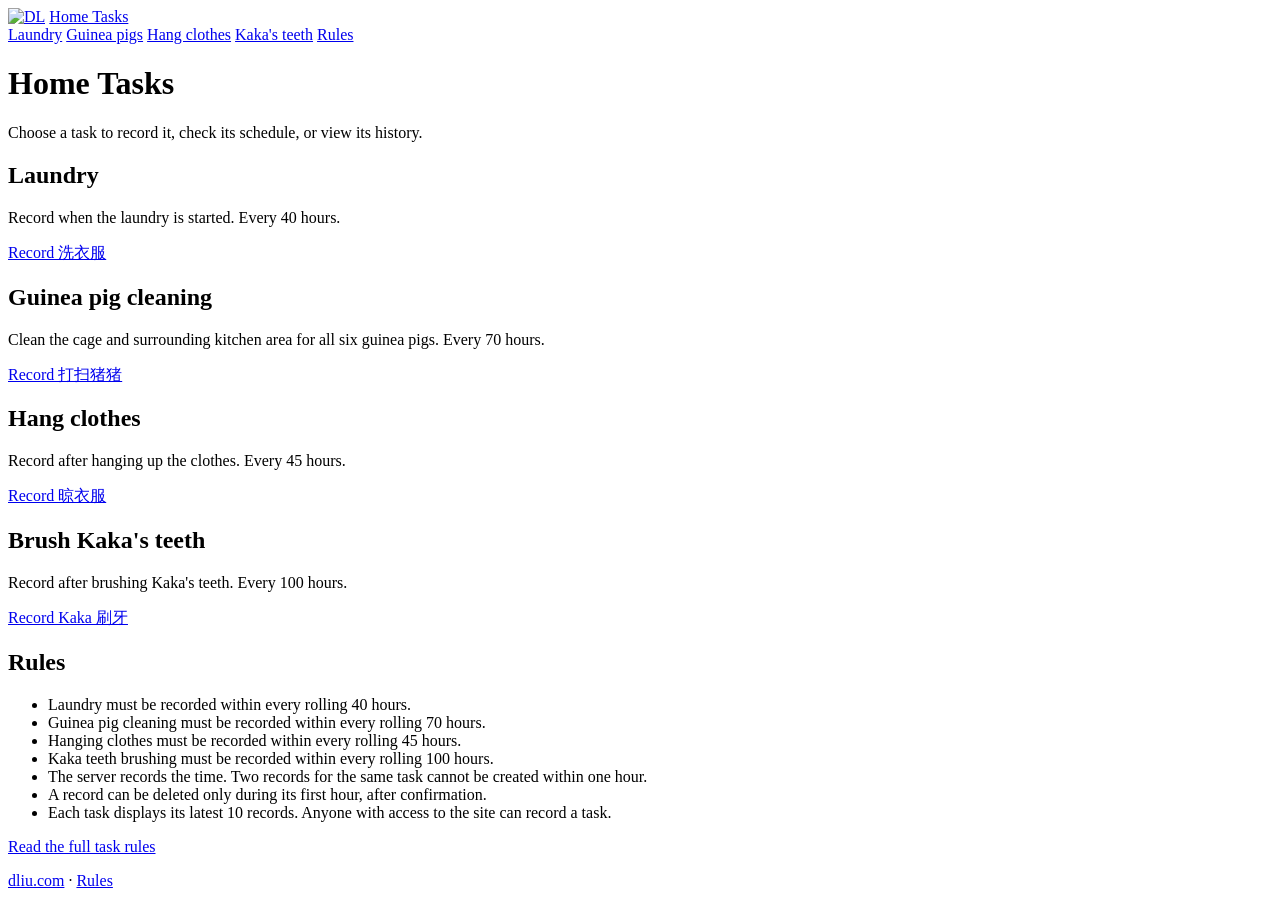
==== src/index.html @ f26dff91 "Replace w3.css with the shared dliu.com UI (dl.css) Every page loads dl.css and the DL favicon and u" ====
<!DOCTYPE html>
<html lang="en">

<head>
    <meta charset="utf-8">
    <meta name="viewport" content="width=device-width, initial-scale=1, viewport-fit=cover">
    <title>Home Tasks</title>
    <link rel="icon" type="image/png" href="https://files.dliu.com/dliu.com/favicon.png">
    <link rel="stylesheet" href="https://files.dliu.com/dliu.com/ui/v1/dl.css">
    <link rel="stylesheet" href="/styles.css">
</head>

<body class="dl-page">
    <header class="dl-header">
        <a class="dl-logo" href="https://dliu.com" aria-label="dliu.com"><img src="https://files.dliu.com/dliu.com/favicon.png" alt="DL" width="32" height="32"></a>
        <a class="dl-brand" href="/">Home Tasks</a>
        <nav class="dl-nav" aria-label="Site">
            <a class="dl-nav-link" href="/laundry.html">Laundry</a>
            <a class="dl-nav-link" href="/guinea-pigs.html">Guinea pigs</a>
            <a class="dl-nav-link" href="/hang-clothes.html">Hang clothes</a>
            <a class="dl-nav-link" href="/kaka-teeth.html">Kaka's teeth</a>
            <a class="dl-nav-link" href="/rules.html">Rules</a>
        </nav>
    </header>
    <main class="dl-main dl-narrow">
        <h1>Home Tasks</h1>

        <p>Choose a task to record it, check its schedule, or view its history.</p>

        <section class="task-grid" aria-label="Home tasks">
            <article class="dl-card task-card">
                <h2>Laundry</h2>
                <p>Record when the laundry is started. Every 40 hours.</p>
                <a class="dl-button dl-button-primary task-record-link" href="/laundry.html">
                    Record 洗衣服
                </a>
            </article>

            <article class="dl-card task-card">
                <h2>Guinea pig cleaning</h2>
                <p>Clean the cage and surrounding kitchen area for all six guinea pigs. Every 70 hours.</p>
                <a class="dl-button dl-button-primary task-record-link" href="/guinea-pigs.html">
                    Record 打扫猪猪
                </a>
            </article>

            <article class="dl-card task-card">
                <h2>Hang clothes</h2>
                <p>Record after hanging up the clothes. Every 45 hours.</p>
                <a class="dl-button dl-button-primary task-record-link" href="/hang-clothes.html">
                    Record 晾衣服
                </a>
            </article>

            <article class="dl-card task-card">
                <h2>Brush Kaka's teeth</h2>
                <p>Record after brushing Kaka's teeth. Every 100 hours.</p>
                <a class="dl-button dl-button-primary task-record-link" href="/kaka-teeth.html">
                    Record Kaka 刷牙
                </a>
            </article>
        </section>

        <section class="dl-card home-rules" aria-labelledby="home-rules-heading">
            <h2 id="home-rules-heading">Rules</h2>
            <ul>
                <li>Laundry must be recorded within every rolling 40 hours.</li>
                <li>Guinea pig cleaning must be recorded within every rolling 70 hours.</li>
                <li>Hanging clothes must be recorded within every rolling 45 hours.</li>
                <li>Kaka teeth brushing must be recorded within every rolling 100 hours.</li>
                <li>The server records the time. Two records for the same task cannot be created within one hour.</li>
                <li>A record can be deleted only during its first hour, after confirmation.</li>
                <li>Each task displays its latest 10 records. Anyone with access to the site can record a task.</li>
            </ul>
            <p><a href="/rules.html">Read the full task rules</a></p>
        </section>
    </main>
    <footer class="dl-footer"><a href="https://dliu.com">dliu.com</a> · <a href="/rules.html">Rules</a></footer>
</body>

</html>
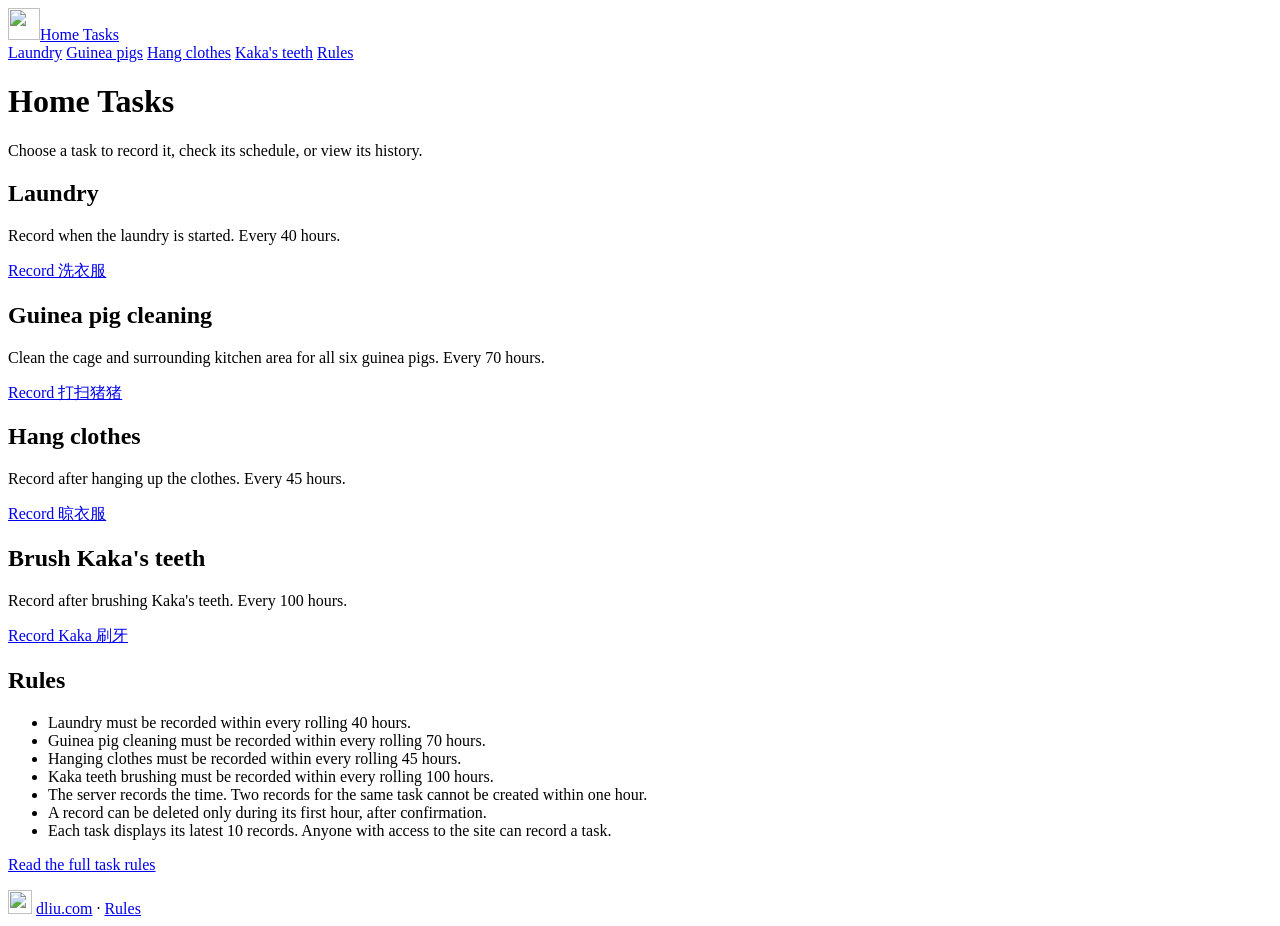
==== commit 2f0b3bf1: "Use the one-link brand and add the DL footer logo Co-authored-by: Copilot App <223556219+Copilot@use" ====
--- a/src/index.html
+++ b/src/index.html
@@ -12,8 +12,7 @@
 
 <body class="dl-page">
     <header class="dl-header">
-        <a class="dl-logo" href="https://dliu.com" aria-label="dliu.com"><img src="https://files.dliu.com/dliu.com/favicon.png" alt="DL" width="32" height="32"></a>
-        <a class="dl-brand" href="/">Home Tasks</a>
+        <a class="dl-brand" href="/"><img class="dl-logo" src="https://files.dliu.com/dliu.com/favicon.png" alt="" width="32" height="32">Home Tasks</a>
         <nav class="dl-nav" aria-label="Site">
             <a class="dl-nav-link" href="/laundry.html">Laundry</a>
             <a class="dl-nav-link" href="/guinea-pigs.html">Guinea pigs</a>
@@ -75,7 +74,10 @@
             <p><a href="/rules.html">Read the full task rules</a></p>
         </section>
     </main>
-    <footer class="dl-footer"><a href="https://dliu.com">dliu.com</a> · <a href="/rules.html">Rules</a></footer>
+    <footer class="dl-footer">
+        <a class="dl-footer-logo" href="https://dliu.com" aria-label="dliu.com"><img src="https://files.dliu.com/dliu.com/favicon.png" alt="" width="24" height="24"></a>
+        <a href="https://dliu.com">dliu.com</a> · <a href="/rules.html">Rules</a>
+    </footer>
 </body>
 
 </html>
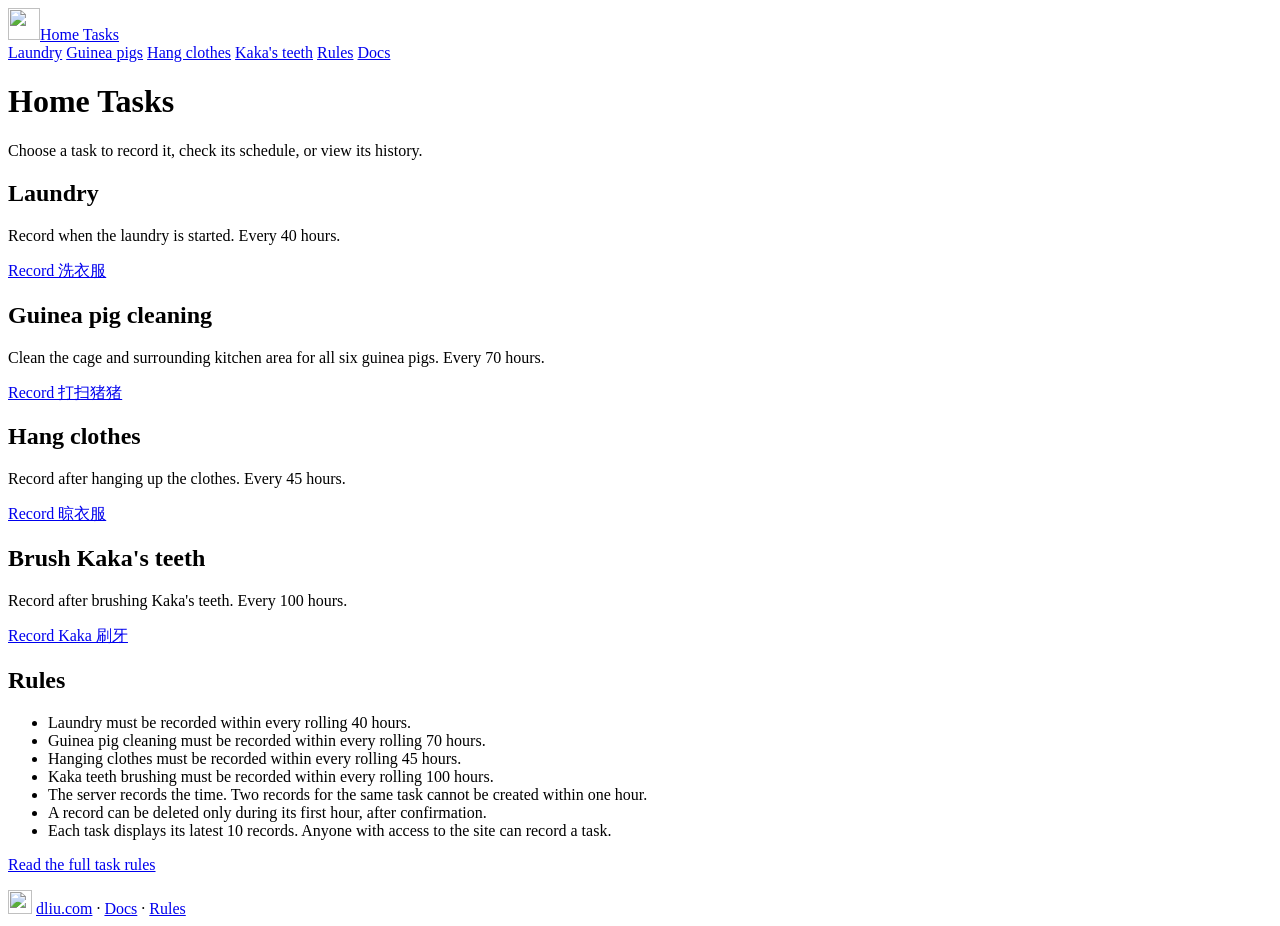
==== commit 2027b05d: "Add the /docs page Serve the extensionless /docs from docs.html with a CloudFront Function, add the " ====
--- a/src/index.html
+++ b/src/index.html
@@ -19,6 +19,7 @@
             <a class="dl-nav-link" href="/hang-clothes.html">Hang clothes</a>
             <a class="dl-nav-link" href="/kaka-teeth.html">Kaka's teeth</a>
             <a class="dl-nav-link" href="/rules.html">Rules</a>
+            <a class="dl-button" href="/docs">Docs</a>
         </nav>
     </header>
     <main class="dl-main dl-narrow">
@@ -76,7 +77,7 @@
     </main>
     <footer class="dl-footer">
         <a class="dl-footer-logo" href="https://dliu.com" aria-label="dliu.com"><img src="https://files.dliu.com/dliu.com/favicon.png" alt="" width="24" height="24"></a>
-        <a href="https://dliu.com">dliu.com</a> · <a href="/rules.html">Rules</a>
+        <a href="https://dliu.com">dliu.com</a> · <a href="/docs">Docs</a> · <a href="/rules.html">Rules</a>
     </footer>
 </body>
 
